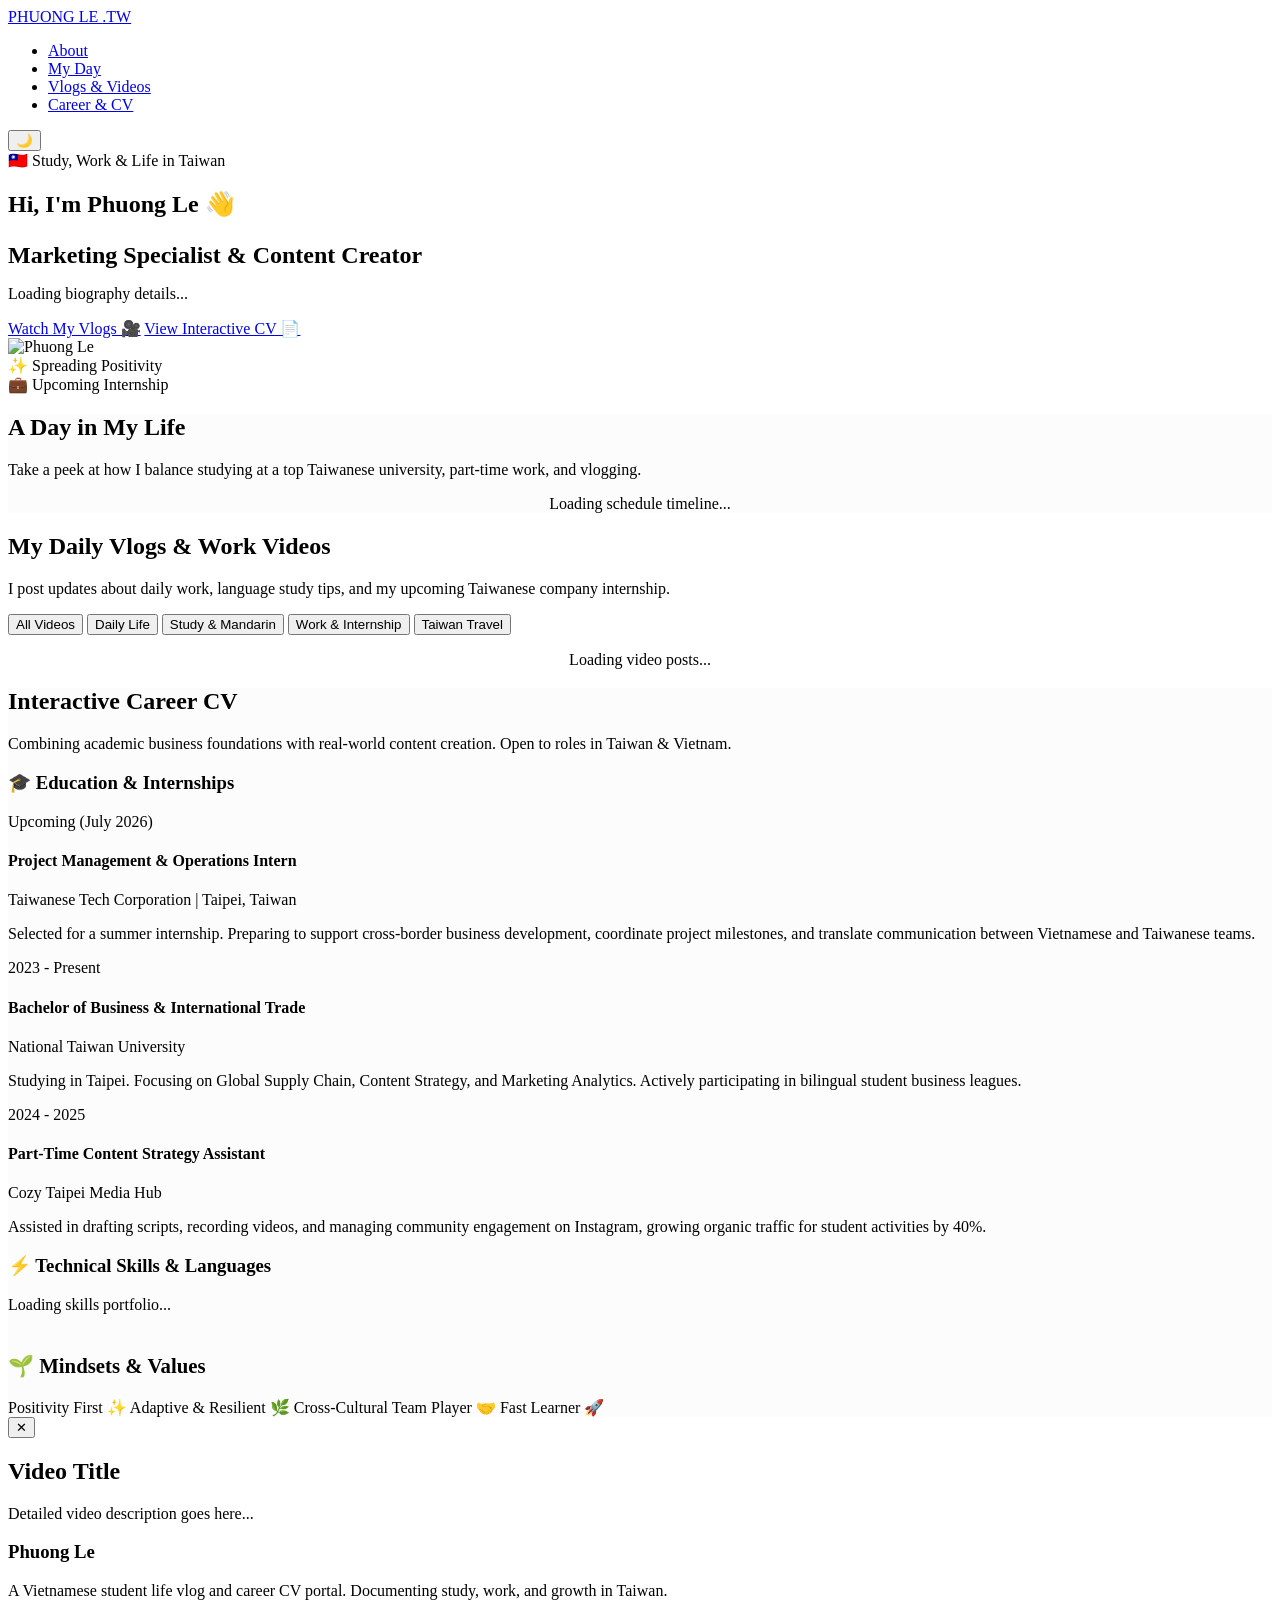
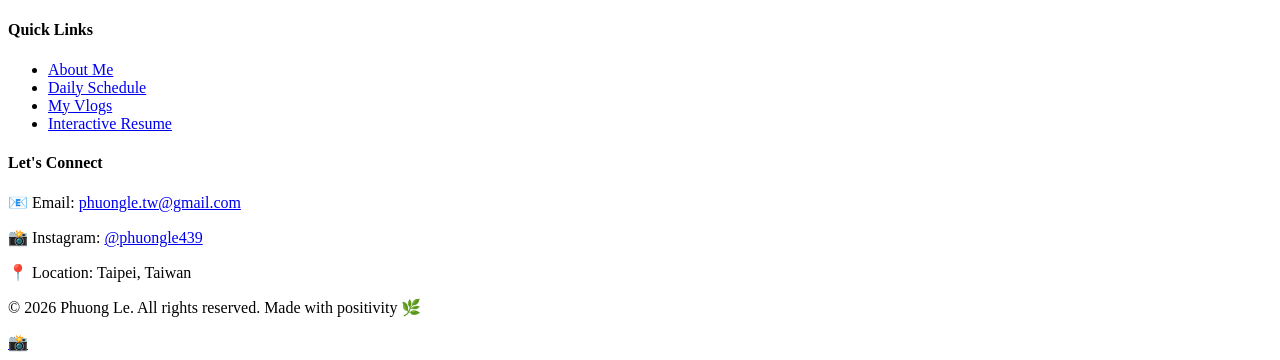
==== index.html @ d89ee277 "Add files via upload" ====
<!DOCTYPE html>
<html lang="en">
<head>
  <meta charset="UTF-8">
  <meta name="viewport" content="width=device-width, initial-scale=1.0">
  <title>Phuong Le - Life in Taiwan & Vlog Portfolio</title>
  <meta name="description" content="A personal portfolio website documenting the study, work, and internship life of Phuong Le, a Vietnamese international student in Taiwan. Spreading positivity through daily vlogs and career growth.">
  
  <!-- CSS Stylesheet -->
  <link rel="stylesheet" href="css/style.css">
</head>
<body>

  <!-- Navigation Header -->
  <header>
    <div class="container nav-wrapper">
      <a href="index.html" class="logo">
        PHUONG LE <span>.TW</span>
      </a>
      <ul class="nav-links">
        <li><a href="#about">About</a></li>
        <li><a href="#timeline">My Day</a></li>
        <li><a href="#vlogs">Vlogs & Videos</a></li>
        <li><a href="#career">Career & CV</a></li>
      </ul>
      <button id="theme-toggle" class="theme-toggle-btn" title="Toggle theme">🌙</button>
    </div>
  </header>

  <!-- Hero Section -->
  <section id="about" class="hero">
    <div class="container hero-grid">
      <div class="hero-content">
        <div class="hero-badge">
          <span>🇹🇼</span> Study, Work & Life in Taiwan
        </div>
        <h1>Hi, I'm <span id="profile-name">Phuong Le</span> 👋</h1>
        <h3 style="font-size: 1.5rem; margin-bottom: 15px; color: var(--primary-color);" id="profile-role">
          Marketing Specialist & Content Creator
        </h3>
        <p class="hero-bio" id="profile-bio">
          Loading biography details...
        </p>
        <div class="hero-actions">
          <a href="#vlogs" class="btn btn-primary">Watch My Vlogs 🎥</a>
          <a href="#career" class="btn btn-secondary">View Interactive CV 📄</a>
        </div>
      </div>
      <div class="hero-visual">
        <div class="avatar-wrapper">
          <img id="avatar" src="images/profile.jpg" alt="Phuong Le" class="avatar-image">
        </div>
        <div class="floating-badge fb-1">
          <span>✨</span> Spreading Positivity
        </div>
        <div class="floating-badge fb-2">
          <span>💼</span> Upcoming Internship
        </div>
      </div>
    </div>
  </section>

  <!-- Interactive "A Day in the Life" Timeline -->
  <section id="timeline" class="section" style="background-color: rgba(45, 106, 79, 0.02);">
    <div class="container">
      <div class="section-title">
        <h2>A Day in My Life</h2>
        <p>Take a peek at how I balance studying at a top Taiwanese university, part-time work, and vlogging.</p>
      </div>
      
      <div class="timeline-container" id="timeline-container">
        <!-- Rendered dynamically via app.js -->
        <p style="text-align: center; color: var(--text-light);">Loading schedule timeline...</p>
      </div>
    </div>
  </section>

  <!-- Vlog & Video Section -->
  <section id="vlogs" class="section">
    <div class="container">
      <div class="section-title">
        <h2>My Daily Vlogs & Work Videos</h2>
        <p>I post updates about daily work, language study tips, and my upcoming Taiwanese company internship.</p>
      </div>

      <!-- Filter Categories -->
      <div class="vlog-filter-bar" id="filter-bar">
        <button class="filter-btn active" data-filter="all">All Videos</button>
        <button class="filter-btn" data-filter="daily">Daily Life</button>
        <button class="filter-btn" data-filter="study">Study & Mandarin</button>
        <button class="filter-btn" data-filter="work">Work & Internship</button>
        <button class="filter-btn" data-filter="travel">Taiwan Travel</button>
      </div>

      <!-- Video Card Grid -->
      <div class="vlog-grid" id="vlog-grid">
        <!-- Rendered dynamically via app.js -->
        <p style="text-align: center; color: var(--text-light); grid-column: 1/-1;">Loading video posts...</p>
      </div>
    </div>
  </section>

  <!-- Career & CV Section -->
  <section id="career" class="section" style="background-color: rgba(45, 106, 79, 0.02); border-top: 1px solid var(--border-color);">
    <div class="container">
      <div class="section-title">
        <h2>Interactive Career CV</h2>
        <p>Combining academic business foundations with real-world content creation. Open to roles in Taiwan & Vietnam.</p>
      </div>

      <div class="cv-wrapper">
        <!-- Education & Achievements -->
        <div class="cv-block">
          <h3>🎓 Education & Internships</h3>
          
          <div class="education-item">
            <div class="edu-meta">
              <span class="edu-date">Upcoming (July 2026)</span>
            </div>
            <h4 class="edu-title">Project Management & Operations Intern</h4>
            <p class="edu-inst">Taiwanese Tech Corporation | Taipei, Taiwan</p>
            <p class="edu-desc">
              Selected for a summer internship. Preparing to support cross-border business development, coordinate project milestones, and translate communication between Vietnamese and Taiwanese teams.
            </p>
          </div>

          <div class="education-item">
            <div class="edu-meta">
              <span class="edu-date">2023 - Present</span>
            </div>
            <h4 class="edu-title">Bachelor of Business & International Trade</h4>
            <p class="edu-inst" id="profile-university">National Taiwan University</p>
            <p class="edu-desc">
              Studying in Taipei. Focusing on Global Supply Chain, Content Strategy, and Marketing Analytics. Actively participating in bilingual student business leagues.
            </p>
          </div>

          <div class="education-item">
            <div class="edu-meta">
              <span class="edu-date">2024 - 2025</span>
            </div>
            <h4 class="edu-title">Part-Time Content Strategy Assistant</h4>
            <p class="edu-inst">Cozy Taipei Media Hub</p>
            <p class="edu-desc">
              Assisted in drafting scripts, recording videos, and managing community engagement on Instagram, growing organic traffic for student activities by 40%.
            </p>
          </div>
        </div>

        <!-- Skills and Strengths -->
        <div class="cv-block">
          <h3>⚡ Technical Skills & Languages</h3>
          <div id="skills-container">
            <!-- Rendered dynamically via app.js -->
            <p style="color: var(--text-light);">Loading skills portfolio...</p>
          </div>
          
          <h3 style="margin-top: 40px; margin-bottom: 20px; font-size: 1.3rem;">🌱 Mindsets & Values</h3>
          <div class="skills-badges">
            <span class="skill-badge">Positivity First ✨</span>
            <span class="skill-badge">Adaptive & Resilient 🌿</span>
            <span class="skill-badge">Cross-Cultural Team Player 🤝</span>
            <span class="skill-badge">Fast Learner 🚀</span>
          </div>
        </div>
      </div>
    </div>
  </section>

  <!-- Interactive Modal Video Player Overlay -->
  <div class="modal-overlay" id="modal-overlay">
    <div class="modal-container" id="modal-container">
      <button class="modal-close-btn" id="modal-close-btn" aria-label="Close video player">✕</button>
      <div class="modal-video-wrapper" id="modal-video-wrapper">
        <!-- Embed player loaded via JS -->
      </div>
      <div class="modal-body">
        <div class="modal-meta" id="modal-meta">
          <!-- Category and dates -->
        </div>
        <h2 class="modal-title" id="modal-title">Video Title</h2>
        <p class="modal-desc" id="modal-desc">Detailed video description goes here...</p>
      </div>
    </div>
  </div>

  <!-- Footer Section -->
  <footer>
    <div class="container footer-grid">
      <div class="footer-about">
        <h3>Phuong Le</h3>
        <p id="footer-bio">A Vietnamese student life vlog and career CV portal. Documenting study, work, and growth in Taiwan.</p>
      </div>
      <div class="footer-links">
        <h4>Quick Links</h4>
        <ul>
          <li><a href="#about">About Me</a></li>
          <li><a href="#timeline">Daily Schedule</a></li>
          <li><a href="#vlogs">My Vlogs</a></li>
          <li><a href="#career">Interactive Resume</a></li>
        </ul>
      </div>
      <div class="footer-contact">
        <h4>Let's Connect</h4>
        <p>📧 Email: <a href="mailto:phuongle.tw@gmail.com" id="email-link">phuongle.tw@gmail.com</a></p>
        <p>📸 Instagram: <a href="https://instagram.com/phuongle439" target="_blank" id="instagram-link">@phuongle439</a></p>
        <p>📍 Location: <span id="profile-location">Taipei, Taiwan</span></p>
      </div>
    </div>
    
    <div class="container footer-bottom">
      <p>&copy; 2026 Phuong Le. All rights reserved. Made with positivity 🌿</p>
      <div class="social-links">
        <a href="https://instagram.com/phuongle439" target="_blank" class="social-icon">📸</a>
      </div>
    </div>
  </footer>

  <!-- Application Logic Scripts -->
  <script src="js/app.js"></script>
</body>
</html>
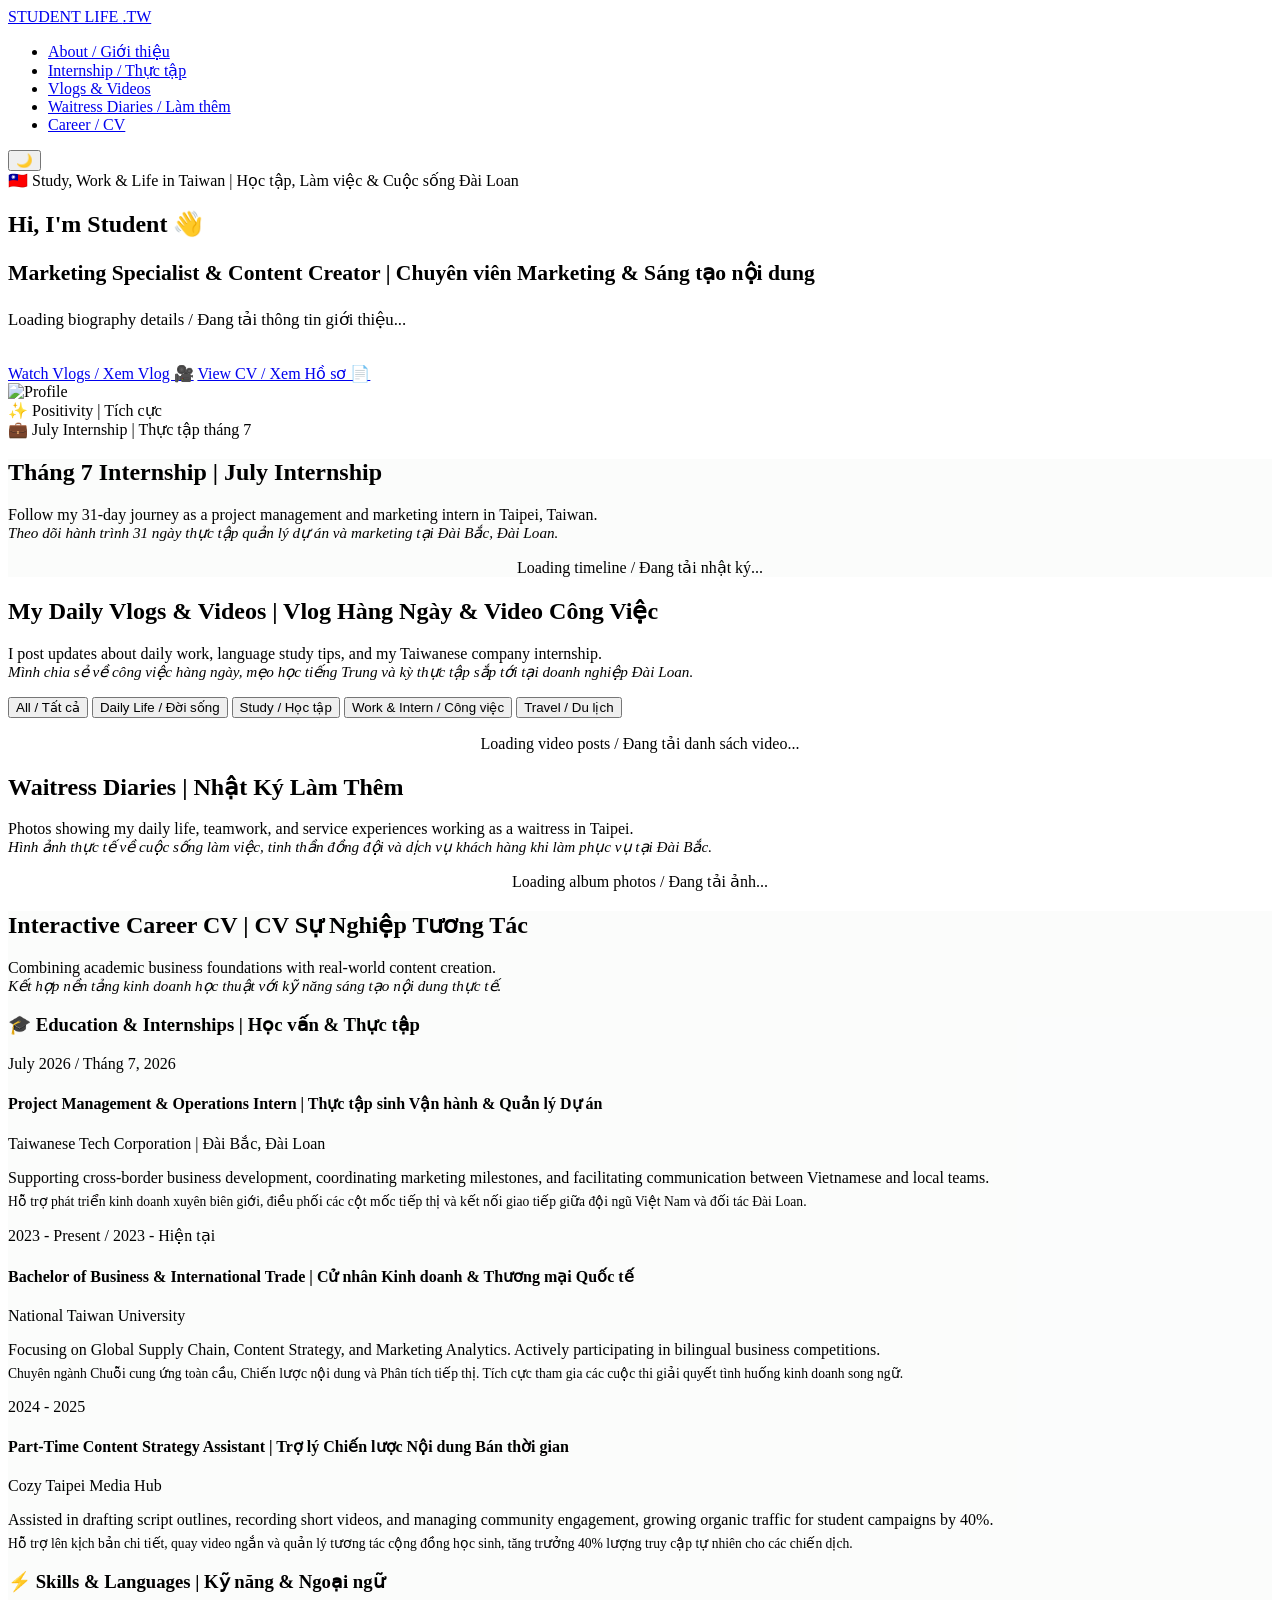
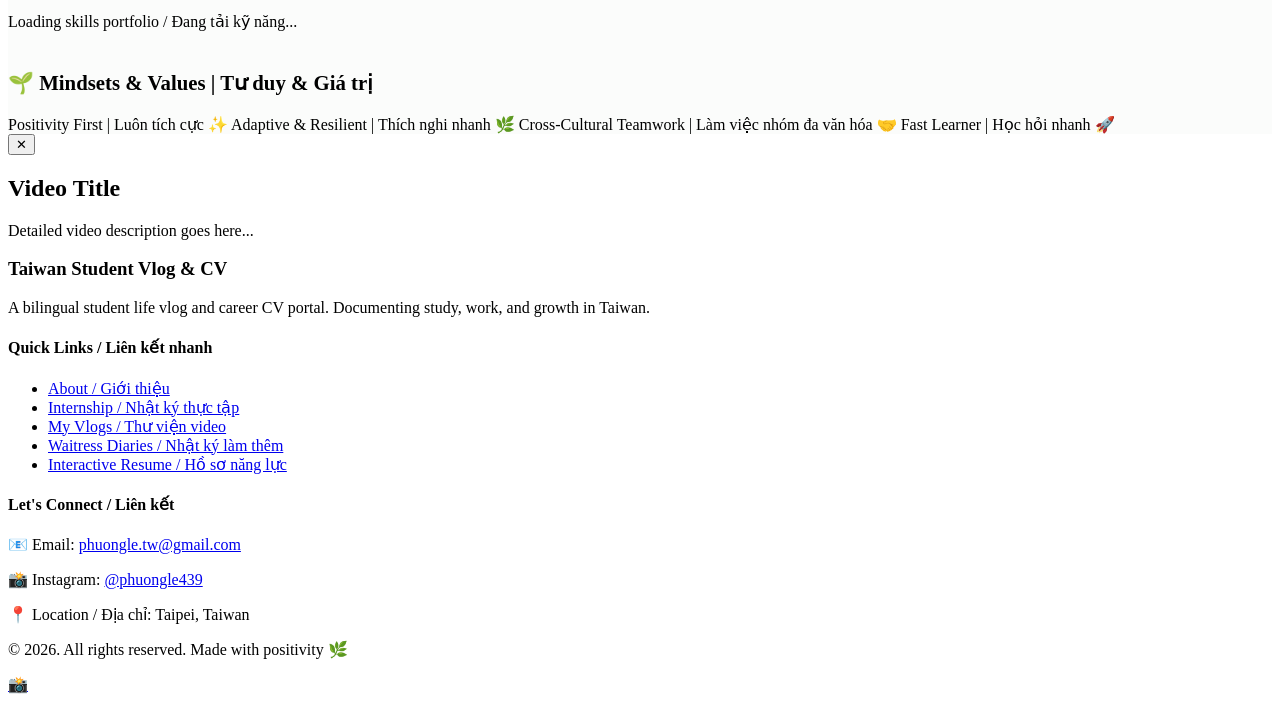
==== commit 54ea669d: "Add files via upload" ====
--- a/index.html
+++ b/index.html
@@ -3,8 +3,8 @@
 <head>
   <meta charset="UTF-8">
   <meta name="viewport" content="width=device-width, initial-scale=1.0">
-  <title>Phuong Le - Life in Taiwan & Vlog Portfolio</title>
-  <meta name="description" content="A personal portfolio website documenting the study, work, and internship life of Phuong Le, a Vietnamese international student in Taiwan. Spreading positivity through daily vlogs and career growth.">
+  <title>Life in Taiwan - Vlog Portfolio & CV | Du học sinh Đài Loan</title>
+  <meta name="description" content="Bilingual portfolio website documenting the study, work, and internship life of a Vietnamese student in Taiwan. / Trang web song ngữ chia sẻ cuộc sống học tập và thực tập tại Đài Loan.">
   
   <!-- CSS Stylesheet -->
   <link rel="stylesheet" href="css/style.css">
@@ -15,13 +15,14 @@
   <header>
     <div class="container nav-wrapper">
       <a href="index.html" class="logo">
-        PHUONG LE <span>.TW</span>
+        STUDENT LIFE <span>.TW</span>
       </a>
       <ul class="nav-links">
-        <li><a href="#about">About</a></li>
-        <li><a href="#timeline">My Day</a></li>
+        <li><a href="#about">About / Giới thiệu</a></li>
+        <li><a href="#timeline">Internship / Thực tập</a></li>
         <li><a href="#vlogs">Vlogs & Videos</a></li>
-        <li><a href="#career">Career & CV</a></li>
+        <li><a href="#album">Waitress Diaries / Làm thêm</a></li>
+        <li><a href="#career">Career / CV</a></li>
       </ul>
       <button id="theme-toggle" class="theme-toggle-btn" title="Toggle theme">🌙</button>
     </div>
@@ -32,45 +33,48 @@
     <div class="container hero-grid">
       <div class="hero-content">
         <div class="hero-badge">
-          <span>🇹🇼</span> Study, Work & Life in Taiwan
-        </div>
-        <h1>Hi, I'm <span id="profile-name">Phuong Le</span> 👋</h1>
-        <h3 style="font-size: 1.5rem; margin-bottom: 15px; color: var(--primary-color);" id="profile-role">
-          Marketing Specialist & Content Creator
+          <span>🇹🇼</span> Study, Work & Life in Taiwan | Học tập, Làm việc & Cuộc sống Đài Loan
+        </div>
+        <h1>Hi, I'm <span id="profile-name">Student</span> 👋</h1>
+        <h3 style="font-size: 1.35rem; margin-bottom: 20px; color: var(--primary-color);" id="profile-role">
+          Marketing Specialist & Content Creator | Chuyên viên Marketing & Sáng tạo nội dung
         </h3>
-        <p class="hero-bio" id="profile-bio">
-          Loading biography details...
-        </p>
-        <div class="hero-actions">
-          <a href="#vlogs" class="btn btn-primary">Watch My Vlogs 🎥</a>
-          <a href="#career" class="btn btn-secondary">View Interactive CV 📄</a>
+        <p class="hero-bio" id="profile-bio" style="font-size: 1.05rem; line-height: 1.7;">
+          Loading biography details / Đang tải thông tin giới thiệu...
+        </p>
+        <div class="hero-actions" style="margin-top: 30px;">
+          <a href="#vlogs" class="btn btn-primary">Watch Vlogs / Xem Vlog 🎥</a>
+          <a href="#career" class="btn btn-secondary">View CV / Xem Hồ sơ 📄</a>
         </div>
       </div>
       <div class="hero-visual">
         <div class="avatar-wrapper">
-          <img id="avatar" src="images/profile.jpg" alt="Phuong Le" class="avatar-image">
+          <img id="avatar" src="images/profile.jpg" alt="Profile" class="avatar-image">
         </div>
         <div class="floating-badge fb-1">
-          <span>✨</span> Spreading Positivity
+          <span>✨</span> Positivity | Tích cực
         </div>
         <div class="floating-badge fb-2">
-          <span>💼</span> Upcoming Internship
-        </div>
-      </div>
-    </div>
-  </section>
-
-  <!-- Interactive "A Day in the Life" Timeline -->
+          <span>💼</span> July Internship | Thực tập tháng 7
+        </div>
+      </div>
+    </div>
+  </section>
+
+  <!-- Interactive "Tháng 7 Internship" Timeline -->
   <section id="timeline" class="section" style="background-color: rgba(45, 106, 79, 0.02);">
     <div class="container">
       <div class="section-title">
-        <h2>A Day in My Life</h2>
-        <p>Take a peek at how I balance studying at a top Taiwanese university, part-time work, and vlogging.</p>
+        <h2>Tháng 7 Internship | July Internship</h2>
+        <p style="margin-top: 10px;">
+          Follow my 31-day journey as a project management and marketing intern in Taipei, Taiwan.<br>
+          <span style="color: var(--text-light); font-size: 0.95rem; font-style: italic;">Theo dõi hành trình 31 ngày thực tập quản lý dự án và marketing tại Đài Bắc, Đài Loan.</span>
+        </p>
       </div>
       
       <div class="timeline-container" id="timeline-container">
         <!-- Rendered dynamically via app.js -->
-        <p style="text-align: center; color: var(--text-light);">Loading schedule timeline...</p>
+        <p style="text-align: center; color: var(--text-light);">Loading timeline / Đang tải nhật ký...</p>
       </div>
     </div>
   </section>
@@ -79,23 +83,45 @@
   <section id="vlogs" class="section">
     <div class="container">
       <div class="section-title">
-        <h2>My Daily Vlogs & Work Videos</h2>
-        <p>I post updates about daily work, language study tips, and my upcoming Taiwanese company internship.</p>
+        <h2>My Daily Vlogs & Videos | Vlog Hàng Ngày & Video Công Việc</h2>
+        <p style="margin-top: 10px;">
+          I post updates about daily work, language study tips, and my Taiwanese company internship.<br>
+          <span style="color: var(--text-light); font-size: 0.95rem; font-style: italic;">Mình chia sẻ về công việc hàng ngày, mẹo học tiếng Trung và kỳ thực tập sắp tới tại doanh nghiệp Đài Loan.</span>
+        </p>
       </div>
 
       <!-- Filter Categories -->
       <div class="vlog-filter-bar" id="filter-bar">
-        <button class="filter-btn active" data-filter="all">All Videos</button>
-        <button class="filter-btn" data-filter="daily">Daily Life</button>
-        <button class="filter-btn" data-filter="study">Study & Mandarin</button>
-        <button class="filter-btn" data-filter="work">Work & Internship</button>
-        <button class="filter-btn" data-filter="travel">Taiwan Travel</button>
+        <button class="filter-btn active" data-filter="all">All / Tất cả</button>
+        <button class="filter-btn" data-filter="daily">Daily Life / Đời sống</button>
+        <button class="filter-btn" data-filter="study">Study / Học tập</button>
+        <button class="filter-btn" data-filter="work">Work & Intern / Công việc</button>
+        <button class="filter-btn" data-filter="travel">Travel / Du lịch</button>
       </div>
 
       <!-- Video Card Grid -->
       <div class="vlog-grid" id="vlog-grid">
         <!-- Rendered dynamically via app.js -->
-        <p style="text-align: center; color: var(--text-light); grid-column: 1/-1;">Loading video posts...</p>
+        <p style="text-align: center; color: var(--text-light); grid-column: 1/-1;">Loading video posts / Đang tải danh sách video...</p>
+      </div>
+    </div>
+  </section>
+
+  <!-- Waitress Diaries Photo Album Section -->
+  <section id="album" class="section" style="background-color: var(--card-bg); border-top: 1px solid var(--border-color);">
+    <div class="container">
+      <div class="section-title">
+        <h2>Waitress Diaries | Nhật Ký Làm Thêm</h2>
+        <p style="margin-top: 10px;">
+          Photos showing my daily life, teamwork, and service experiences working as a waitress in Taipei.<br>
+          <span style="color: var(--text-light); font-size: 0.95rem; font-style: italic;">Hình ảnh thực tế về cuộc sống làm việc, tinh thần đồng đội và dịch vụ khách hàng khi làm phục vụ tại Đài Bắc.</span>
+        </p>
+      </div>
+
+      <!-- Photo Album Grid -->
+      <div class="vlog-grid" id="album-grid">
+        <!-- Rendered dynamically via app.js -->
+        <p style="text-align: center; color: var(--text-light); grid-column: 1/-1;">Loading album photos / Đang tải ảnh...</p>
       </div>
     </div>
   </section>
@@ -104,34 +130,39 @@
   <section id="career" class="section" style="background-color: rgba(45, 106, 79, 0.02); border-top: 1px solid var(--border-color);">
     <div class="container">
       <div class="section-title">
-        <h2>Interactive Career CV</h2>
-        <p>Combining academic business foundations with real-world content creation. Open to roles in Taiwan & Vietnam.</p>
+        <h2>Interactive Career CV | CV Sự Nghiệp Tương Tác</h2>
+        <p style="margin-top: 10px;">
+          Combining academic business foundations with real-world content creation.<br>
+          <span style="color: var(--text-light); font-size: 0.95rem; font-style: italic;">Kết hợp nền tảng kinh doanh học thuật với kỹ năng sáng tạo nội dung thực tế.</span>
+        </p>
       </div>
 
       <div class="cv-wrapper">
         <!-- Education & Achievements -->
         <div class="cv-block">
-          <h3>🎓 Education & Internships</h3>
+          <h3>🎓 Education & Internships | Học vấn & Thực tập</h3>
           
           <div class="education-item">
             <div class="edu-meta">
-              <span class="edu-date">Upcoming (July 2026)</span>
+              <span class="edu-date">July 2026 / Tháng 7, 2026</span>
             </div>
-            <h4 class="edu-title">Project Management & Operations Intern</h4>
-            <p class="edu-inst">Taiwanese Tech Corporation | Taipei, Taiwan</p>
+            <h4 class="edu-title">Project Management & Operations Intern | Thực tập sinh Vận hành & Quản lý Dự án</h4>
+            <p class="edu-inst">Taiwanese Tech Corporation | Đài Bắc, Đài Loan</p>
             <p class="edu-desc">
-              Selected for a summer internship. Preparing to support cross-border business development, coordinate project milestones, and translate communication between Vietnamese and Taiwanese teams.
+              Supporting cross-border business development, coordinating marketing milestones, and facilitating communication between Vietnamese and local teams.<br>
+              <span style="font-size: 0.85rem; color: var(--text-light); display: block; margin-top: 6px;">Hỗ trợ phát triển kinh doanh xuyên biên giới, điều phối các cột mốc tiếp thị và kết nối giao tiếp giữa đội ngũ Việt Nam và đối tác Đài Loan.</span>
             </p>
           </div>
 
           <div class="education-item">
             <div class="edu-meta">
-              <span class="edu-date">2023 - Present</span>
+              <span class="edu-date">2023 - Present / 2023 - Hiện tại</span>
             </div>
-            <h4 class="edu-title">Bachelor of Business & International Trade</h4>
+            <h4 class="edu-title">Bachelor of Business & International Trade | Cử nhân Kinh doanh & Thương mại Quốc tế</h4>
             <p class="edu-inst" id="profile-university">National Taiwan University</p>
             <p class="edu-desc">
-              Studying in Taipei. Focusing on Global Supply Chain, Content Strategy, and Marketing Analytics. Actively participating in bilingual student business leagues.
+              Focusing on Global Supply Chain, Content Strategy, and Marketing Analytics. Actively participating in bilingual business competitions.<br>
+              <span style="font-size: 0.85rem; color: var(--text-light); display: block; margin-top: 6px;">Chuyên ngành Chuỗi cung ứng toàn cầu, Chiến lược nội dung và Phân tích tiếp thị. Tích cực tham gia các cuộc thi giải quyết tình huống kinh doanh song ngữ.</span>
             </p>
           </div>
 
@@ -139,28 +170,29 @@
             <div class="edu-meta">
               <span class="edu-date">2024 - 2025</span>
             </div>
-            <h4 class="edu-title">Part-Time Content Strategy Assistant</h4>
+            <h4 class="edu-title">Part-Time Content Strategy Assistant | Trợ lý Chiến lược Nội dung Bán thời gian</h4>
             <p class="edu-inst">Cozy Taipei Media Hub</p>
             <p class="edu-desc">
-              Assisted in drafting scripts, recording videos, and managing community engagement on Instagram, growing organic traffic for student activities by 40%.
+              Assisted in drafting script outlines, recording short videos, and managing community engagement, growing organic traffic for student campaigns by 40%.<br>
+              <span style="font-size: 0.85rem; color: var(--text-light); display: block; margin-top: 6px;">Hỗ trợ lên kịch bản chi tiết, quay video ngắn và quản lý tương tác cộng đồng học sinh, tăng trưởng 40% lượng truy cập tự nhiên cho các chiến dịch.</span>
             </p>
           </div>
         </div>
 
         <!-- Skills and Strengths -->
         <div class="cv-block">
-          <h3>⚡ Technical Skills & Languages</h3>
+          <h3>⚡ Skills & Languages | Kỹ năng & Ngoại ngữ</h3>
           <div id="skills-container">
             <!-- Rendered dynamically via app.js -->
-            <p style="color: var(--text-light);">Loading skills portfolio...</p>
+            <p style="color: var(--text-light);">Loading skills portfolio / Đang tải kỹ năng...</p>
           </div>
           
-          <h3 style="margin-top: 40px; margin-bottom: 20px; font-size: 1.3rem;">🌱 Mindsets & Values</h3>
+          <h3 style="margin-top: 40px; margin-bottom: 20px; font-size: 1.3rem;">🌱 Mindsets & Values | Tư duy & Giá trị</h3>
           <div class="skills-badges">
-            <span class="skill-badge">Positivity First ✨</span>
-            <span class="skill-badge">Adaptive & Resilient 🌿</span>
-            <span class="skill-badge">Cross-Cultural Team Player 🤝</span>
-            <span class="skill-badge">Fast Learner 🚀</span>
+            <span class="skill-badge">Positivity First | Luôn tích cực ✨</span>
+            <span class="skill-badge">Adaptive & Resilient | Thích nghi nhanh 🌿</span>
+            <span class="skill-badge">Cross-Cultural Teamwork | Làm việc nhóm đa văn hóa 🤝</span>
+            <span class="skill-badge">Fast Learner | Học hỏi nhanh 🚀</span>
           </div>
         </div>
       </div>
@@ -188,28 +220,29 @@
   <footer>
     <div class="container footer-grid">
       <div class="footer-about">
-        <h3>Phuong Le</h3>
-        <p id="footer-bio">A Vietnamese student life vlog and career CV portal. Documenting study, work, and growth in Taiwan.</p>
+        <h3>Taiwan Student Vlog & CV</h3>
+        <p id="footer-bio">A bilingual student life vlog and career CV portal. Documenting study, work, and growth in Taiwan.</p>
       </div>
       <div class="footer-links">
-        <h4>Quick Links</h4>
+        <h4>Quick Links / Liên kết nhanh</h4>
         <ul>
-          <li><a href="#about">About Me</a></li>
-          <li><a href="#timeline">Daily Schedule</a></li>
-          <li><a href="#vlogs">My Vlogs</a></li>
-          <li><a href="#career">Interactive Resume</a></li>
+          <li><a href="#about">About / Giới thiệu</a></li>
+          <li><a href="#timeline">Internship / Nhật ký thực tập</a></li>
+          <li><a href="#vlogs">My Vlogs / Thư viện video</a></li>
+          <li><a href="#album">Waitress Diaries / Nhật ký làm thêm</a></li>
+          <li><a href="#career">Interactive Resume / Hồ sơ năng lực</a></li>
         </ul>
       </div>
       <div class="footer-contact">
-        <h4>Let's Connect</h4>
+        <h4>Let's Connect / Liên kết</h4>
         <p>📧 Email: <a href="mailto:phuongle.tw@gmail.com" id="email-link">phuongle.tw@gmail.com</a></p>
         <p>📸 Instagram: <a href="https://instagram.com/phuongle439" target="_blank" id="instagram-link">@phuongle439</a></p>
-        <p>📍 Location: <span id="profile-location">Taipei, Taiwan</span></p>
+        <p>📍 Location / Địa chỉ: <span id="profile-location">Taipei, Taiwan</span></p>
       </div>
     </div>
     
     <div class="container footer-bottom">
-      <p>&copy; 2026 Phuong Le. All rights reserved. Made with positivity 🌿</p>
+      <p>&copy; 2026. All rights reserved. Made with positivity 🌿</p>
       <div class="social-links">
         <a href="https://instagram.com/phuongle439" target="_blank" class="social-icon">📸</a>
       </div>
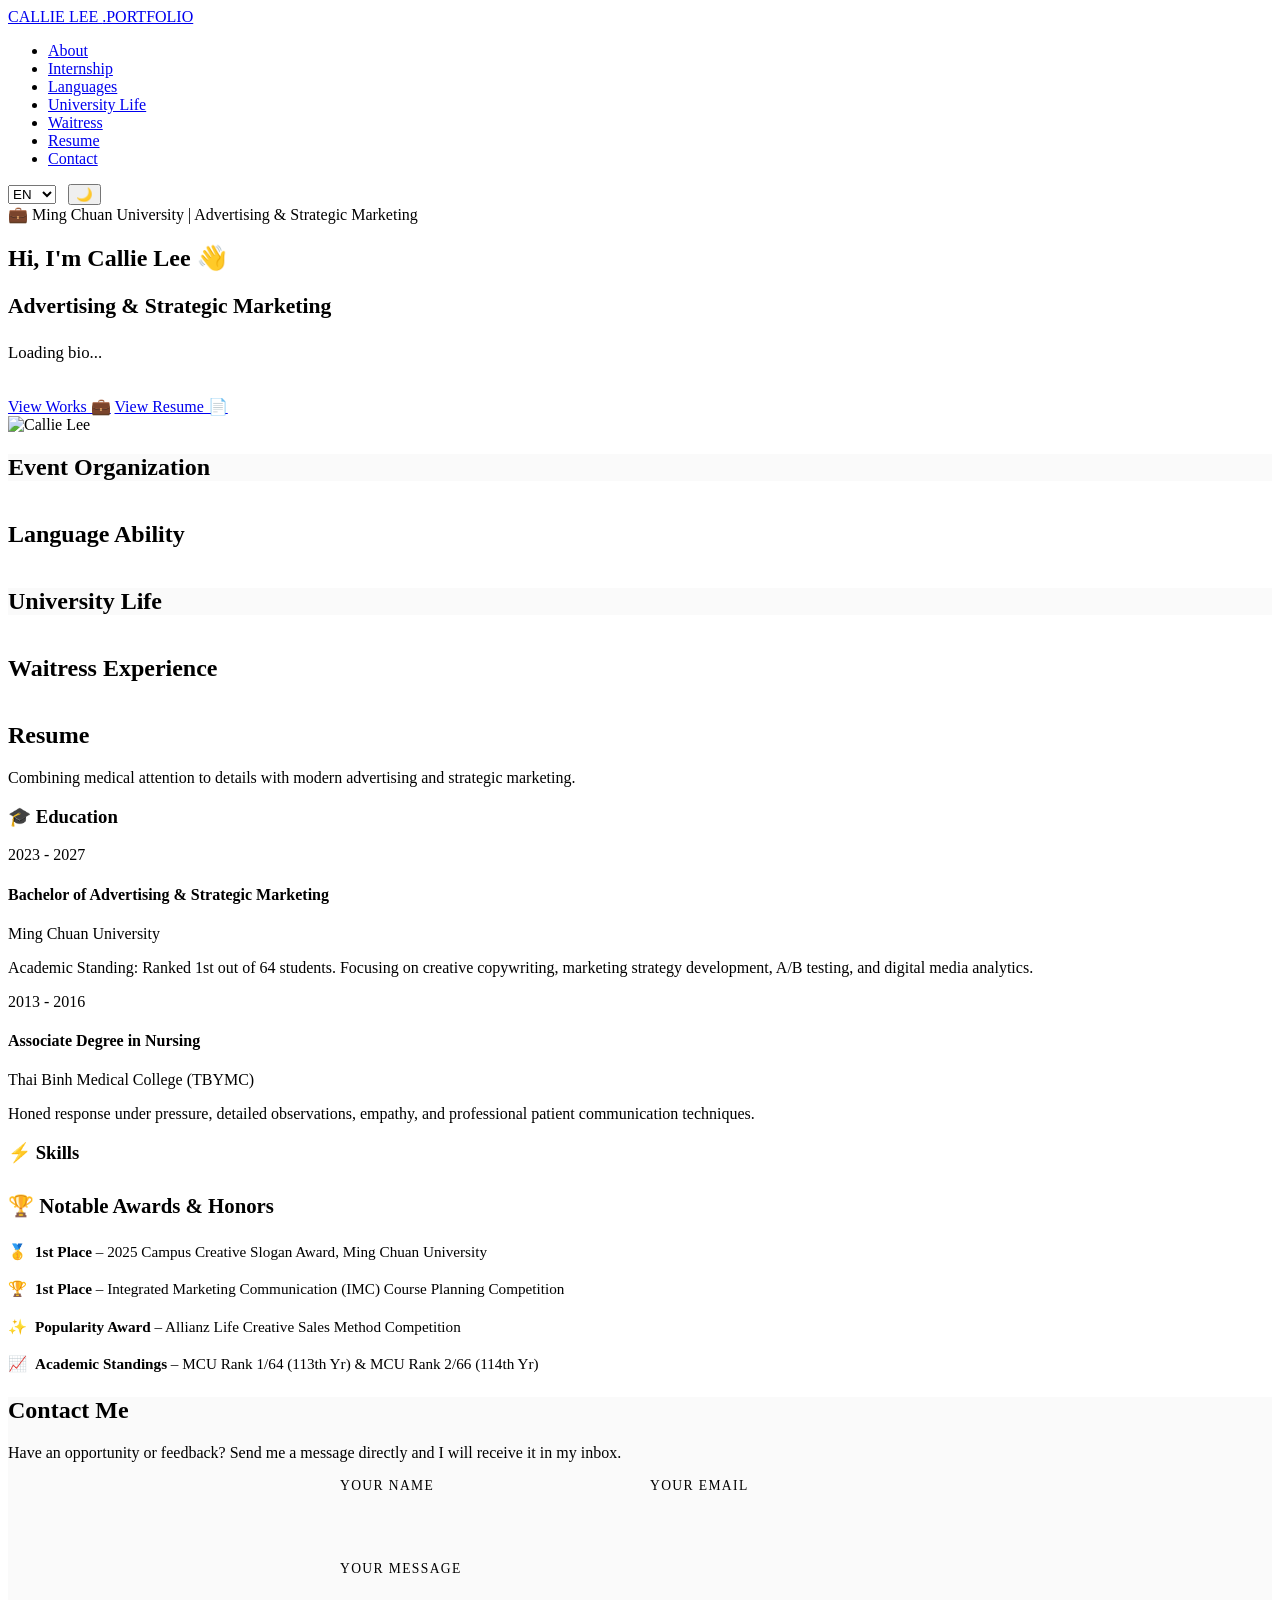
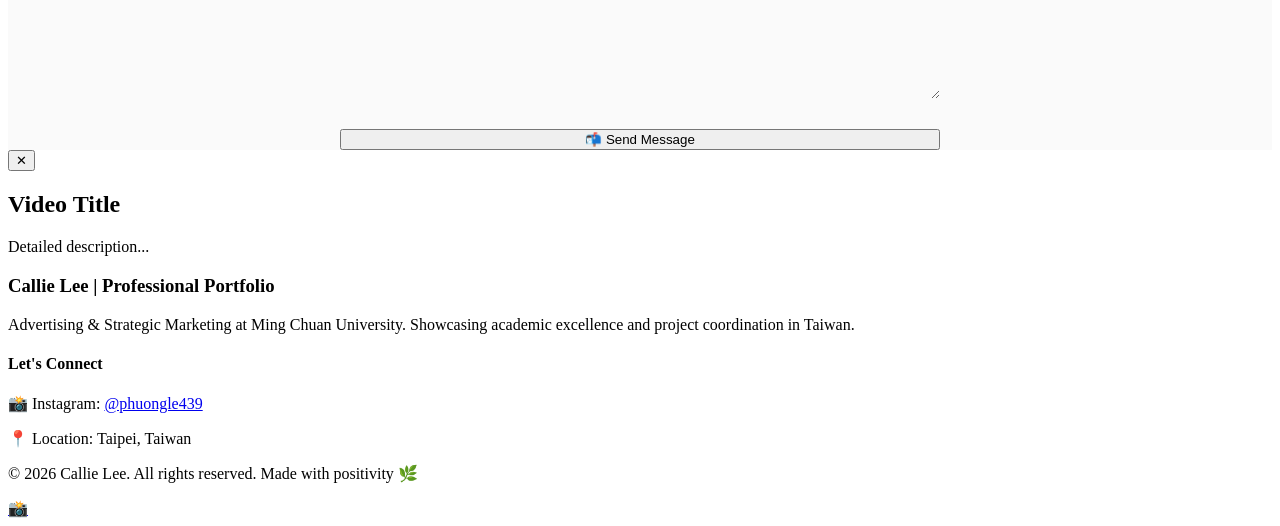
==== commit cdc1cae9: "Add files via upload" ====
--- a/index.html
+++ b/index.html
@@ -3,8 +3,8 @@
 <head>
   <meta charset="UTF-8">
   <meta name="viewport" content="width=device-width, initial-scale=1.0">
-  <title>Life in Taiwan - Vlog Portfolio & CV | Du học sinh Đài Loan</title>
-  <meta name="description" content="Bilingual portfolio website documenting the study, work, and internship life of a Vietnamese student in Taiwan. / Trang web song ngữ chia sẻ cuộc sống học tập và thực tập tại Đài Loan.">
+  <title>Callie Lee | Professional Portfolio - MCU Advertising & Marketing</title>
+  <meta name="description" content="Career portfolio of Callie Lee, majoring in Advertising & Strategic Marketing at Ming Chuan University. Featuring key case studies, language skills, and waitress experience.">
   
   <!-- CSS Stylesheet -->
   <link rel="stylesheet" href="css/style.css">
@@ -15,16 +15,25 @@
   <header>
     <div class="container nav-wrapper">
       <a href="index.html" class="logo">
-        STUDENT LIFE <span>.TW</span>
+        CALLIE LEE <span>.PORTFOLIO</span>
       </a>
       <ul class="nav-links">
-        <li><a href="#about">About / Giới thiệu</a></li>
-        <li><a href="#timeline">Internship / Thực tập</a></li>
-        <li><a href="#vlogs">Vlogs & Videos</a></li>
-        <li><a href="#album">Waitress Diaries / Làm thêm</a></li>
-        <li><a href="#career">Career / CV</a></li>
+        <li><a href="#about" data-i18n="navAbout">About</a></li>
+        <li><a href="#internship" data-i18n="navInternship">Internship</a></li>
+        <li><a href="#languages" data-i18n="navLanguages">Languages</a></li>
+        <li><a href="#university" data-i18n="navUniversity">University Life</a></li>
+        <li><a href="#waitress" data-i18n="navWaitress">Waitress</a></li>
+        <li><a href="#career" data-i18n="navResume">Resume</a></li>
+        <li><a href="#contact" data-i18n="navContact">Contact</a></li>
       </ul>
-      <button id="theme-toggle" class="theme-toggle-btn" title="Toggle theme">🌙</button>
+      <div style="display: flex; align-items: center; gap: 12px;">
+        <select id="lang-select" class="lang-select-btn" title="Select Language">
+          <option value="en">EN</option>
+          <option value="vi">VI</option>
+          <option value="zh">繁中</option>
+        </select>
+        <button id="theme-toggle" class="theme-toggle-btn" title="Toggle theme" style="position:static;">🌙</button>
+      </div>
     </div>
   </header>
 
@@ -33,168 +42,180 @@
     <div class="container hero-grid">
       <div class="hero-content">
         <div class="hero-badge">
-          <span>🇹🇼</span> Study, Work & Life in Taiwan | Học tập, Làm việc & Cuộc sống Đài Loan
-        </div>
-        <h1>Hi, I'm <span id="profile-name">Student</span> 👋</h1>
+          <span>💼</span> <span data-i18n="heroBadge">Ming Chuan University | Advertising & Strategic Marketing</span>
+        </div>
+        <h1>Hi, I'm <span id="profile-name">Callie Lee</span> 👋</h1>
         <h3 style="font-size: 1.35rem; margin-bottom: 20px; color: var(--primary-color);" id="profile-role">
-          Marketing Specialist & Content Creator | Chuyên viên Marketing & Sáng tạo nội dung
+          Advertising & Strategic Marketing
         </h3>
         <p class="hero-bio" id="profile-bio" style="font-size: 1.05rem; line-height: 1.7;">
-          Loading biography details / Đang tải thông tin giới thiệu...
+          Loading bio...
         </p>
         <div class="hero-actions" style="margin-top: 30px;">
-          <a href="#vlogs" class="btn btn-primary">Watch Vlogs / Xem Vlog 🎥</a>
-          <a href="#career" class="btn btn-secondary">View CV / Xem Hồ sơ 📄</a>
+          <a href="#internship" class="btn btn-primary" data-i18n="viewWorks">View Works 💼</a>
+          <a href="#career" class="btn btn-secondary" data-i18n="viewResume">View Resume 📄</a>
         </div>
       </div>
       <div class="hero-visual">
         <div class="avatar-wrapper">
-          <img id="avatar" src="images/profile.jpg" alt="Profile" class="avatar-image">
-        </div>
-        <div class="floating-badge fb-1">
-          <span>✨</span> Positivity | Tích cực
-        </div>
-        <div class="floating-badge fb-2">
-          <span>💼</span> July Internship | Thực tập tháng 7
-        </div>
-      </div>
-    </div>
-  </section>
-
-  <!-- Interactive "Tháng 7 Internship" Timeline -->
-  <section id="timeline" class="section" style="background-color: rgba(45, 106, 79, 0.02);">
+          <img id="avatar" src="images/profile.jpg" alt="Callie Lee" class="avatar-image">
+        </div>
+      </div>
+    </div>
+  </section>
+
+  <!-- Pillar 1: July Internship (Event Organization) -->
+  <section id="internship" class="section" style="background-color: rgba(95, 112, 97, 0.03);">
+    <div class="container">
+      <div class="section-title" style="margin-bottom: 40px;">
+        <h2 id="internship-pillar-title">Event Organization</h2>
+      </div>
+
+      <div style="max-width: 650px; margin: 0 auto;" id="internship-media-container">
+        <!-- Rendered dynamically -->
+      </div>
+    </div>
+  </section>
+
+  <!-- Pillar 2: Language Ability -->
+  <section id="languages" class="section">
+    <div class="container">
+      <div class="section-title" style="margin-bottom: 40px;">
+        <h2 id="languages-pillar-title">Language Ability</h2>
+      </div>
+
+      <div style="max-width: 650px; margin: 0 auto;" id="languages-media-container">
+        <!-- Rendered dynamically -->
+      </div>
+    </div>
+  </section>
+
+  <!-- Pillar 3: University Life (3D Flipbook Booklet) -->
+  <section id="university" class="section" style="background-color: rgba(95, 112, 97, 0.03);">
+    <div class="container">
+      <div class="section-title" style="margin-bottom: 40px;">
+        <h2 id="university-pillar-title">University Life</h2>
+      </div>
+
+      <div style="max-width: 650px; margin: 0 auto;" id="university-media-container">
+        <!-- Rendered dynamically -->
+      </div>
+    </div>
+  </section>
+
+  <!-- Pillar 4: Waitress Experience -->
+  <section id="waitress" class="section">
+    <div class="container">
+      <div class="section-title" style="margin-bottom: 40px;">
+        <h2 id="waitress-pillar-title">Waitress Experience</h2>
+      </div>
+
+      <!-- Center Spotlight Card Container -->
+      <div style="max-width: 650px; margin: 0 auto;" id="waitress-photos-grid">
+        <!-- Rendered dynamically -->
+      </div>
+    </div>
+  </section>
+
+  <!-- CV Section -->
+  <section id="career" class="section">
     <div class="container">
       <div class="section-title">
-        <h2>Tháng 7 Internship | July Internship</h2>
-        <p style="margin-top: 10px;">
-          Follow my 31-day journey as a project management and marketing intern in Taipei, Taiwan.<br>
-          <span style="color: var(--text-light); font-size: 0.95rem; font-style: italic;">Theo dõi hành trình 31 ngày thực tập quản lý dự án và marketing tại Đài Bắc, Đài Loan.</span>
-        </p>
-      </div>
-      
-      <div class="timeline-container" id="timeline-container">
-        <!-- Rendered dynamically via app.js -->
-        <p style="text-align: center; color: var(--text-light);">Loading timeline / Đang tải nhật ký...</p>
-      </div>
-    </div>
-  </section>
-
-  <!-- Vlog & Video Section -->
-  <section id="vlogs" class="section">
-    <div class="container">
-      <div class="section-title">
-        <h2>My Daily Vlogs & Videos | Vlog Hàng Ngày & Video Công Việc</h2>
-        <p style="margin-top: 10px;">
-          I post updates about daily work, language study tips, and my Taiwanese company internship.<br>
-          <span style="color: var(--text-light); font-size: 0.95rem; font-style: italic;">Mình chia sẻ về công việc hàng ngày, mẹo học tiếng Trung và kỳ thực tập sắp tới tại doanh nghiệp Đài Loan.</span>
-        </p>
-      </div>
-
-      <!-- Filter Categories -->
-      <div class="vlog-filter-bar" id="filter-bar">
-        <button class="filter-btn active" data-filter="all">All / Tất cả</button>
-        <button class="filter-btn" data-filter="daily">Daily Life / Đời sống</button>
-        <button class="filter-btn" data-filter="study">Study / Học tập</button>
-        <button class="filter-btn" data-filter="work">Work & Intern / Công việc</button>
-        <button class="filter-btn" data-filter="travel">Travel / Du lịch</button>
-      </div>
-
-      <!-- Video Card Grid -->
-      <div class="vlog-grid" id="vlog-grid">
-        <!-- Rendered dynamically via app.js -->
-        <p style="text-align: center; color: var(--text-light); grid-column: 1/-1;">Loading video posts / Đang tải danh sách video...</p>
-      </div>
-    </div>
-  </section>
-
-  <!-- Waitress Diaries Photo Album Section -->
-  <section id="album" class="section" style="background-color: var(--card-bg); border-top: 1px solid var(--border-color);">
-    <div class="container">
-      <div class="section-title">
-        <h2>Waitress Diaries | Nhật Ký Làm Thêm</h2>
-        <p style="margin-top: 10px;">
-          Photos showing my daily life, teamwork, and service experiences working as a waitress in Taipei.<br>
-          <span style="color: var(--text-light); font-size: 0.95rem; font-style: italic;">Hình ảnh thực tế về cuộc sống làm việc, tinh thần đồng đội và dịch vụ khách hàng khi làm phục vụ tại Đài Bắc.</span>
-        </p>
-      </div>
-
-      <!-- Photo Album Grid -->
-      <div class="vlog-grid" id="album-grid">
-        <!-- Rendered dynamically via app.js -->
-        <p style="text-align: center; color: var(--text-light); grid-column: 1/-1;">Loading album photos / Đang tải ảnh...</p>
-      </div>
-    </div>
-  </section>
-
-  <!-- Career & CV Section -->
-  <section id="career" class="section" style="background-color: rgba(45, 106, 79, 0.02); border-top: 1px solid var(--border-color);">
-    <div class="container">
-      <div class="section-title">
-        <h2>Interactive Career CV | CV Sự Nghiệp Tương Tác</h2>
-        <p style="margin-top: 10px;">
-          Combining academic business foundations with real-world content creation.<br>
-          <span style="color: var(--text-light); font-size: 0.95rem; font-style: italic;">Kết hợp nền tảng kinh doanh học thuật với kỹ năng sáng tạo nội dung thực tế.</span>
-        </p>
+        <h2 data-i18n="navResume">Resume</h2>
+        <p data-i18n="resumeSubtitle">Combining medical attention to details with modern advertising and strategic marketing.</p>
       </div>
 
       <div class="cv-wrapper">
-        <!-- Education & Achievements -->
+        <!-- Education column -->
         <div class="cv-block">
-          <h3>🎓 Education & Internships | Học vấn & Thực tập</h3>
+          <h3 data-i18n="eduTitle">🎓 Education</h3>
           
           <div class="education-item">
             <div class="edu-meta">
-              <span class="edu-date">July 2026 / Tháng 7, 2026</span>
-            </div>
-            <h4 class="edu-title">Project Management & Operations Intern | Thực tập sinh Vận hành & Quản lý Dự án</h4>
-            <p class="edu-inst">Taiwanese Tech Corporation | Đài Bắc, Đài Loan</p>
-            <p class="edu-desc">
-              Supporting cross-border business development, coordinating marketing milestones, and facilitating communication between Vietnamese and local teams.<br>
-              <span style="font-size: 0.85rem; color: var(--text-light); display: block; margin-top: 6px;">Hỗ trợ phát triển kinh doanh xuyên biên giới, điều phối các cột mốc tiếp thị và kết nối giao tiếp giữa đội ngũ Việt Nam và đối tác Đài Loan.</span>
+              <span class="edu-date">2023 - 2027</span>
+            </div>
+            <h4 class="edu-title" data-i18n="eduMCUTitle">Bachelor of Advertising & Strategic Marketing</h4>
+            <p class="edu-inst" id="profile-university">Ming Chuan University</p>
+            <p class="edu-desc" data-i18n="eduMCUDesc">
+              Academic Standing: Ranked 1st out of 64 students. Focusing on creative copywriting, marketing strategy development, A/B testing, and digital media analytics.
             </p>
           </div>
 
           <div class="education-item">
             <div class="edu-meta">
-              <span class="edu-date">2023 - Present / 2023 - Hiện tại</span>
-            </div>
-            <h4 class="edu-title">Bachelor of Business & International Trade | Cử nhân Kinh doanh & Thương mại Quốc tế</h4>
-            <p class="edu-inst" id="profile-university">National Taiwan University</p>
-            <p class="edu-desc">
-              Focusing on Global Supply Chain, Content Strategy, and Marketing Analytics. Actively participating in bilingual business competitions.<br>
-              <span style="font-size: 0.85rem; color: var(--text-light); display: block; margin-top: 6px;">Chuyên ngành Chuỗi cung ứng toàn cầu, Chiến lược nội dung và Phân tích tiếp thị. Tích cực tham gia các cuộc thi giải quyết tình huống kinh doanh song ngữ.</span>
+              <span class="edu-date">2013 - 2016</span>
+            </div>
+            <h4 class="edu-title" data-i18n="eduNursingTitle">Associate Degree in Nursing</h4>
+            <p class="edu-inst">Thai Binh Medical College (TBYMC)</p>
+            <p class="edu-desc" data-i18n="eduNursingDesc">
+              Honed response under pressure, detailed observations, empathy, and professional patient communication techniques.
             </p>
           </div>
-
-          <div class="education-item">
-            <div class="edu-meta">
-              <span class="edu-date">2024 - 2025</span>
-            </div>
-            <h4 class="edu-title">Part-Time Content Strategy Assistant | Trợ lý Chiến lược Nội dung Bán thời gian</h4>
-            <p class="edu-inst">Cozy Taipei Media Hub</p>
-            <p class="edu-desc">
-              Assisted in drafting script outlines, recording short videos, and managing community engagement, growing organic traffic for student campaigns by 40%.<br>
-              <span style="font-size: 0.85rem; color: var(--text-light); display: block; margin-top: 6px;">Hỗ trợ lên kịch bản chi tiết, quay video ngắn và quản lý tương tác cộng đồng học sinh, tăng trưởng 40% lượng truy cập tự nhiên cho các chiến dịch.</span>
-            </p>
-          </div>
-        </div>
-
-        <!-- Skills and Strengths -->
+        </div>
+
+        <!-- Skills & Awards column -->
         <div class="cv-block">
-          <h3>⚡ Skills & Languages | Kỹ năng & Ngoại ngữ</h3>
-          <div id="skills-container">
-            <!-- Rendered dynamically via app.js -->
-            <p style="color: var(--text-light);">Loading skills portfolio / Đang tải kỹ năng...</p>
+          <h3 data-i18n="skillsTitle">⚡ Skills</h3>
+          <div id="skills-container" style="margin-bottom: 30px;">
+            <!-- Rendered dynamically -->
           </div>
           
-          <h3 style="margin-top: 40px; margin-bottom: 20px; font-size: 1.3rem;">🌱 Mindsets & Values | Tư duy & Giá trị</h3>
-          <div class="skills-badges">
-            <span class="skill-badge">Positivity First | Luôn tích cực ✨</span>
-            <span class="skill-badge">Adaptive & Resilient | Thích nghi nhanh 🌿</span>
-            <span class="skill-badge">Cross-Cultural Teamwork | Làm việc nhóm đa văn hóa 🤝</span>
-            <span class="skill-badge">Fast Learner | Học hỏi nhanh 🚀</span>
-          </div>
-        </div>
+          <h3 style="margin-top: 30px; margin-bottom: 20px; font-size: 1.3rem;" data-i18n="awardsTitle">🏆 Notable Awards & Honors</h3>
+          <ul class="achievements-list" style="list-style: none; padding-left: 0; line-height: 1.8; font-size: 0.95rem;">
+            <li style="margin-bottom: 10px; display: flex; align-items: flex-start; gap: 8px;">
+              <span>🥇</span>
+              <span data-i18n="awardSlogan"><strong>1st Place</strong> – 2025 Campus Creative Slogan Award, Ming Chuan University</span>
+            </li>
+            <li style="margin-bottom: 10px; display: flex; align-items: flex-start; gap: 8px;">
+              <span>🏆</span>
+              <span data-i18n="awardIMC"><strong>1st Place</strong> – Integrated Marketing Communication (IMC) Course Planning Competition</span>
+            </li>
+            <li style="margin-bottom: 10px; display: flex; align-items: flex-start; gap: 8px;">
+              <span>✨</span>
+              <span data-i18n="awardAllianz"><strong>Popularity Award</strong> – Allianz Life Creative Sales Method Competition</span>
+            </li>
+            <li style="margin-bottom: 10px; display: flex; align-items: flex-start; gap: 8px;">
+              <span>📈</span>
+              <span data-i18n="awardStandings"><strong>Academic Standings</strong> – MCU Rank 1/64 (113th Yr) & MCU Rank 2/66 (114th Yr)</span>
+            </li>
+          </ul>
+        </div>
+      </div>
+    </div>
+  </section>
+
+  <!-- Contact Section (Powered by Netlify Forms) -->
+  <section id="contact" class="section" style="background-color: rgba(95, 112, 97, 0.03); border-top: 1px solid var(--border-color);">
+    <div class="container">
+      <div class="section-title">
+        <h2 data-i18n="contactTitle">Contact Me</h2>
+        <p data-i18n="contactSubtitle">Have an opportunity or feedback? Send me a message directly and I will receive it in my inbox.</p>
+      </div>
+
+      <div style="max-width: 600px; margin: 0 auto;">
+        <!-- Netlify Form Integration -->
+        <form name="contact" method="POST" data-netlify="true" class="contact-form" style="display: flex; flex-direction: column; gap: 20px;">
+          <!-- Hidden field required for Netlify Forms to process HTML submissions -->
+          <input type="hidden" name="form-name" value="contact">
+
+          <div style="display: grid; grid-template-columns: 1fr 1fr; gap: 20px;">
+            <div class="form-group" style="display: flex; flex-direction: column; gap: 8px;">
+              <label for="contact-name" style="font-weight: 500; font-size: 0.85rem; text-transform: uppercase; letter-spacing: 0.1em;" data-i18n="labelName">Your Name</label>
+              <input type="text" id="contact-name" name="name" required style="padding: 12px; border: 1px solid var(--border-color); background-color: var(--card-bg); color: var(--text-dark); border-radius: 0; outline: none; transition: var(--transition);">
+            </div>
+            <div class="form-group" style="display: flex; flex-direction: column; gap: 8px;">
+              <label for="contact-email" style="font-weight: 500; font-size: 0.85rem; text-transform: uppercase; letter-spacing: 0.1em;" data-i18n="labelEmail">Your Email</label>
+              <input type="email" id="contact-email" name="email" required style="padding: 12px; border: 1px solid var(--border-color); background-color: var(--card-bg); color: var(--text-dark); border-radius: 0; outline: none; transition: var(--transition);">
+            </div>
+          </div>
+
+          <div class="form-group" style="display: flex; flex-direction: column; gap: 8px;">
+            <label for="contact-message" style="font-weight: 500; font-size: 0.85rem; text-transform: uppercase; letter-spacing: 0.1em;" data-i18n="labelMessage">Your Message</label>
+            <textarea id="contact-message" name="message" rows="6" required style="padding: 12px; border: 1px solid var(--border-color); background-color: var(--card-bg); color: var(--text-dark); border-radius: 0; outline: none; transition: var(--transition); resize: vertical;"></textarea>
+          </div>
+
+          <button type="submit" class="btn btn-primary" style="margin-top: 10px; width: 100%;" data-i18n="btnSend">📬 Send Message</button>
+        </form>
       </div>
     </div>
   </section>
@@ -202,47 +223,50 @@
   <!-- Interactive Modal Video Player Overlay -->
   <div class="modal-overlay" id="modal-overlay">
     <div class="modal-container" id="modal-container">
-      <button class="modal-close-btn" id="modal-close-btn" aria-label="Close video player">✕</button>
-      <div class="modal-video-wrapper" id="modal-video-wrapper">
-        <!-- Embed player loaded via JS -->
-      </div>
-      <div class="modal-body">
-        <div class="modal-meta" id="modal-meta">
-          <!-- Category and dates -->
-        </div>
-        <h2 class="modal-title" id="modal-title">Video Title</h2>
-        <p class="modal-desc" id="modal-desc">Detailed video description goes here...</p>
+      <button class="modal-close-btn" id="modal-close-btn" aria-label="Close media player">✕</button>
+      
+      <!-- Video Player Section -->
+      <div id="modal-video-section">
+        <div class="modal-video-wrapper" id="modal-video-wrapper">
+          <!-- Embed player loaded via JS -->
+        </div>
+        <div class="modal-body">
+          <div class="modal-meta" id="modal-meta">
+            <!-- Category and dates -->
+          </div>
+          <h2 class="modal-title" id="modal-title">Video Title</h2>
+          <p class="modal-desc" id="modal-desc">Detailed description...</p>
+        </div>
+      </div>
+
+      <!-- Waitress Lightbox Article Section -->
+      <div id="modal-waitress-section" style="display: none;">
+        <!-- Injected via JS -->
+      </div>
+
+      <!-- University Lightbox Flipbook Section -->
+      <div id="modal-university-section" style="display: none;">
+        <!-- Injected via JS -->
       </div>
     </div>
   </div>
 
   <!-- Footer Section -->
   <footer>
-    <div class="container footer-grid">
+    <div class="container footer-grid" style="grid-template-columns: 1.5fr 1fr;">
       <div class="footer-about">
-        <h3>Taiwan Student Vlog & CV</h3>
-        <p id="footer-bio">A bilingual student life vlog and career CV portal. Documenting study, work, and growth in Taiwan.</p>
-      </div>
-      <div class="footer-links">
-        <h4>Quick Links / Liên kết nhanh</h4>
-        <ul>
-          <li><a href="#about">About / Giới thiệu</a></li>
-          <li><a href="#timeline">Internship / Nhật ký thực tập</a></li>
-          <li><a href="#vlogs">My Vlogs / Thư viện video</a></li>
-          <li><a href="#album">Waitress Diaries / Nhật ký làm thêm</a></li>
-          <li><a href="#career">Interactive Resume / Hồ sơ năng lực</a></li>
-        </ul>
+        <h3>Callie Lee | Professional Portfolio</h3>
+        <p id="footer-bio">Advertising & Strategic Marketing at Ming Chuan University. Showcasing academic excellence and project coordination in Taiwan.</p>
       </div>
       <div class="footer-contact">
-        <h4>Let's Connect / Liên kết</h4>
-        <p>📧 Email: <a href="mailto:phuongle.tw@gmail.com" id="email-link">phuongle.tw@gmail.com</a></p>
+        <h4 data-i18n="footerContact">Let's Connect</h4>
         <p>📸 Instagram: <a href="https://instagram.com/phuongle439" target="_blank" id="instagram-link">@phuongle439</a></p>
-        <p>📍 Location / Địa chỉ: <span id="profile-location">Taipei, Taiwan</span></p>
+        <p>📍 <span data-i18n="footerLocation">Location: Taipei, Taiwan</span></p>
       </div>
     </div>
     
     <div class="container footer-bottom">
-      <p>&copy; 2026. All rights reserved. Made with positivity 🌿</p>
+      <p>&copy; 2026 Callie Lee. All rights reserved. Made with positivity 🌿</p>
       <div class="social-links">
         <a href="https://instagram.com/phuongle439" target="_blank" class="social-icon">📸</a>
       </div>
